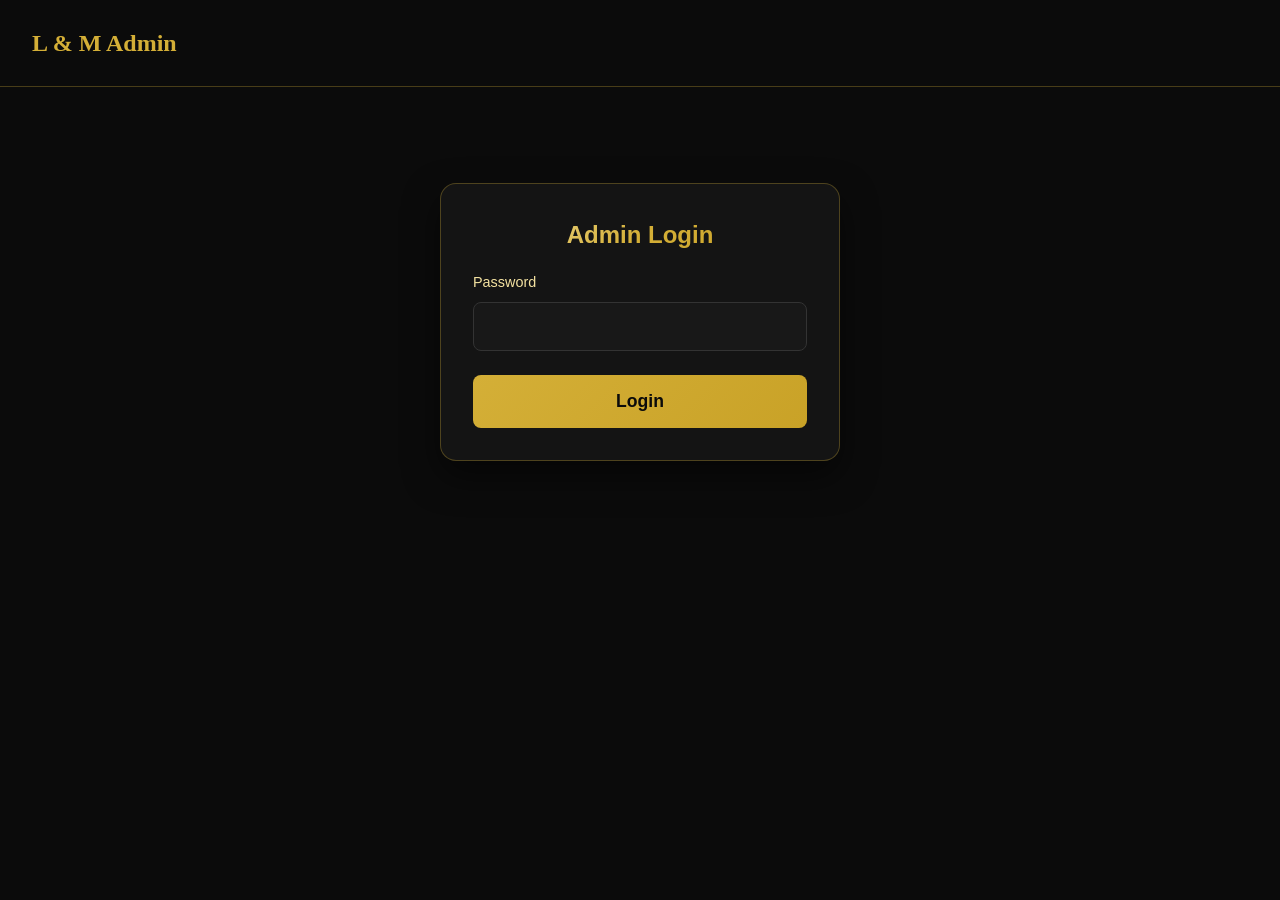
==== admin.html @ 148a51a2 "Add files via upload" ====
<!DOCTYPE html>
<html lang="en">
<head>
  <meta charset="UTF-8">
  <meta name="viewport" content="width=device-width, initial-scale=1.0">
  <title>Admin Dashboard — Lina & Moustafa</title>
  <link rel="stylesheet" href="css/style.css">
  <link rel="stylesheet" href="css/admin.css">
</head>
<body>
  <header>
    <a href="index.html" class="brand">L & M Admin</a>
  </header>

  <main class="container">
    <!-- Password Protection -->
    <div id="admin-login" class="form-card" style="max-width: 400px; margin: 4rem auto;">
      <h2 style="text-align:center; margin-bottom:1rem;" class="gold-gradient-text">Admin Login</h2>
      <div class="form-group">
        <label>Password</label>
        <input type="password" id="admin-pass" class="form-control">
      </div>
      <button class="btn-primary" onclick="checkAdminAuth()">Login</button>
    </div>

    <!-- Protected Dashboard Area -->
    <div id="admin-dashboard" style="display: none;">
      <!-- Stats -->
      <div class="stats-grid">
        <div class="stat-card">
          <div class="stat-number" id="stat-total">0</div>
          <div>Total Submissions</div>
        </div>
        <div class="stat-card">
          <div class="stat-number" id="stat-approved">0</div>
          <div>Approved Messages</div>
        </div>
        <div class="stat-card">
          <div class="stat-number" id="stat-pending">0</div>
          <div>Pending Approval</div>
        </div>
      </div>

      <!-- Config Form -->
      <div class="form-card">
        <h3 style="color:var(--soft-gold); margin-bottom:1rem;">Backend Configuration Settings</h3>
        <div class="form-group">
          <label>Google Apps Script Backend URL</label>
          <input type="url" id="cfg-apps-script" class="form-control" placeholder="https://script.google.com/macros/s/.../exec">
          <small style="color:var(--text-muted)">The backend URL receiving memory submissions.</small>
        </div>
        <div class="form-group">
          <label>Google Drive Folder ID</label>
          <input type="text" id="cfg-drive-folder" class="form-control" placeholder="1ABC123XYZ">
        </div>
        <div class="form-group">
          <label>Google Sheet ID</label>
          <input type="text" id="cfg-sheet-id" class="form-control" placeholder="1ABC123XYZ">
        </div>
        <button class="btn-primary" style="width:auto; padding:0.6rem 1.2rem;" onclick="saveAdminConfig()">Save Configuration</button>
      </div>

      <!-- Submissions Management Table -->
      <div class="form-card">
        <h3 style="color:var(--soft-gold); margin-bottom:1rem;">Guest Submissions</h3>
        <table class="admin-table">
          <thead>
            <tr>
              <th>Date</th>
              <th>Name</th>
              <th>Relationship</th>
              <th>Message</th>
              <th>Status</th>
              <th>Actions</th>
            </tr>
          </thead>
          <tbody id="admin-submissions-body"></tbody>
        </table>
      </div>
    </div>
  </main>

  <script src="js/config.js"></script>
  <script src="js/admin.js"></script>
</body>
</html>
---- css/style.css ----
:root {
  --bg-color: #0B0B0B;
  --card-bg: #141414;
  --primary-gold: #D4AF37;
  --soft-gold: #F4E2A1;
  --accent-gold: #C9A227;
  --white: #FFFFFF;
  --text-muted: #A0A0A0;
  --border-gold: rgba(212, 175, 55, 0.3);
  --font-serif: 'Playfair Display', serif;
  --font-sans: 'Inter', sans-serif;
}

* {
  box-sizing: border-box;
  margin: 0;
  padding: 0;
}

body {
  background-color: var(--bg-color);
  color: var(--white);
  font-family: var(--font-sans);
  line-height: 1.6;
  min-height: 100vh;
  display: flex;
  flex-direction: column;
}

.gold-gradient-text {
  background: linear-gradient(135deg, var(--soft-gold) 0%, var(--primary-gold) 50%, var(--accent-gold) 100%);
  -webkit-background-clip: text;
  -webkit-text-fill-color: transparent;
}

header {
  display: flex;
  justify-content: space-between;
  align-items: center;
  padding: 1.5rem 2rem;
  border-bottom: 1px solid var(--border-gold);
}

.brand {
  font-family: var(--font-serif);
  font-size: 1.5rem;
  font-weight: 700;
  color: var(--primary-gold);
  text-decoration: none;
}

.lang-switch {
  display: flex;
  gap: 0.5rem;
  background: #1F1F1F;
  padding: 0.25rem;
  border-radius: 20px;
  border: 1px solid var(--border-gold);
}

.lang-btn {
  background: transparent;
  border: none;
  color: var(--text-muted);
  padding: 0.4rem 0.8rem;
  border-radius: 15px;
  cursor: pointer;
  font-size: 0.85rem;
  transition: all 0.3s ease;
}

.lang-btn.active {
  background: var(--primary-gold);
  color: var(--bg-color);
  font-weight: bold;
}

.container {
  width: 100%;
  max-width: 800px;
  margin: 0 auto;
  padding: 2rem 1.5rem;
}

.hero {
  text-align: center;
  margin-bottom: 3rem;
}

.hero-img-wrapper {
  width: 180px;
  height: 180px;
  margin: 0 auto 1.5rem;
  border-radius: 50%;
  padding: 5px;
  background: linear-gradient(135deg, var(--soft-gold), var(--accent-gold));
  box-shadow: 0 10px 30px rgba(212, 175, 55, 0.2);
}

.hero-img {
  width: 100%;
  height: 100%;
  object-fit: cover;
  border-radius: 50%;
}

.hero h1 {
  font-family: var(--font-serif);
  font-size: 2.8rem;
  margin-bottom: 0.5rem;
}

.hero p {
  color: var(--text-muted);
  font-size: 1.1rem;
  max-width: 600px;
  margin: 0 auto 1.5rem;
}

.form-card {
  background: var(--card-bg);
  border: 1px solid var(--border-gold);
  border-radius: 16px;
  padding: 2rem;
  box-shadow: 0 15px 35px rgba(0,0,0,0.5);
  margin-bottom: 2rem;
}

.form-group {
  margin-bottom: 1.5rem;
}

.form-group label {
  display: block;
  font-size: 0.9rem;
  color: var(--soft-gold);
  margin-bottom: 0.5rem;
}

.form-control {
  width: 100%;
  padding: 0.9rem 1rem;
  background: #181818;
  border: 1px solid #333;
  border-radius: 8px;
  color: var(--white);
  font-size: 1rem;
  transition: border-color 0.3s ease;
}

.form-control:focus {
  outline: none;
  border-color: var(--primary-gold);
}

textarea.form-control {
  resize: vertical;
  min-height: 120px;
}

.media-section {
  border-top: 1px solid rgba(255,255,255,0.1);
  padding-top: 1.5rem;
  margin-top: 1.5rem;
}

.record-grid {
  display: grid;
  grid-template-columns: 1fr 1fr;
  gap: 1rem;
  margin-bottom: 1rem;
}

.btn-record {
  background: #222;
  border: 1px solid var(--border-gold);
  color: var(--white);
  padding: 0.8rem;
  border-radius: 8px;
  cursor: pointer;
  display: flex;
  align-items: center;
  justify-content: center;
  gap: 0.5rem;
  transition: all 0.3s;
}

.btn-record:hover {
  background: var(--primary-gold);
  color: var(--bg-color);
}

.recording-preview {
  margin-top: 1rem;
  display: flex;
  flex-direction: column;
  gap: 0.5rem;
}

.btn-primary {
  width: 100%;
  background: linear-gradient(135deg, var(--primary-gold), var(--accent-gold));
  color: var(--bg-color);
  font-weight: bold;
  font-size: 1.1rem;
  padding: 1rem;
  border: none;
  border-radius: 8px;
  cursor: pointer;
  transition: transform 0.2s, box-shadow 0.2s;
}

.btn-primary:hover {
  transform: translateY(-2px);
  box-shadow: 0 8px 20px rgba(212, 175, 55, 0.3);
}

.thank-you-card {
  text-align: center;
  padding: 3rem 1.5rem;
}

.thank-you-card h2 {
  font-family: var(--font-serif);
  font-size: 2.5rem;
  color: var(--primary-gold);
  margin-bottom: 1rem;
}

.wall-grid {
  display: grid;
  grid-template-columns: repeat(auto-fill, minmax(280px, 1fr));
  gap: 1.5rem;
  margin-top: 2rem;
}

.wall-card {
  background: var(--card-bg);
  border: 1px solid var(--border-gold);
  border-radius: 12px;
  padding: 1.5rem;
  position: relative;
}

.wall-card .guest-name {
  font-family: var(--font-serif);
  color: var(--soft-gold);
  font-size: 1.2rem;
  margin-bottom: 0.25rem;
}

.wall-card .guest-rel {
  font-size: 0.75rem;
  color: var(--text-muted);
  text-transform: uppercase;
  letter-spacing: 1px;
  margin-bottom: 1rem;
}

.wall-card .guest-msg {
  color: var(--white);
  font-size: 0.95rem;
}

footer {
  margin-top: auto;
  text-align: center;
  padding: 2rem;
  border-top: 1px solid var(--border-gold);
  font-size: 0.85rem;
  color: var(--text-muted);
}

@media (max-width: 600px) {
  .record-grid {
    grid-template-columns: 1fr;
  }
}
---- css/admin.css ----
.admin-dashboard {
  display: grid;
  grid-template-columns: 1fr;
  gap: 2rem;
}

.stats-grid {
  display: grid;
  grid-template-columns: repeat(auto-fit, minmax(200px, 1fr));
  gap: 1rem;
  margin-bottom: 2rem;
}

.stat-card {
  background: var(--card-bg);
  border: 1px solid var(--border-gold);
  border-radius: 12px;
  padding: 1.5rem;
  text-align: center;
}

.stat-number {
  font-size: 2.5rem;
  font-family: var(--font-serif);
  color: var(--primary-gold);
}

.admin-table {
  width: 100%;
  border-collapse: collapse;
  margin-top: 1rem;
  background: var(--card-bg);
  border-radius: 8px;
  overflow: hidden;
}

.admin-table th, .admin-table td {
  padding: 1rem;
  text-align: left;
  border-bottom: 1px solid #222;
}

.admin-table th {
  background: #1a1a1a;
  color: var(--soft-gold);
}

.badge {
  padding: 0.25rem 0.6rem;
  border-radius: 12px;
  font-size: 0.75rem;
  font-weight: bold;
}

.badge-approved { background: rgba(40, 167, 69, 0.2); color: #28a745; }
.badge-pending { background: rgba(255, 193, 7, 0.2); color: #ffc107; }

.btn-sm {
  padding: 0.4rem 0.8rem;
  font-size: 0.8rem;
  border-radius: 4px;
  border: none;
  cursor: pointer;
  margin-right: 0.25rem;
}

.btn-approve { background: #28a745; color: white; }
.btn-reject { background: #dc3545; color: white; }
.btn-delete { background: #6c757d; color: white; }
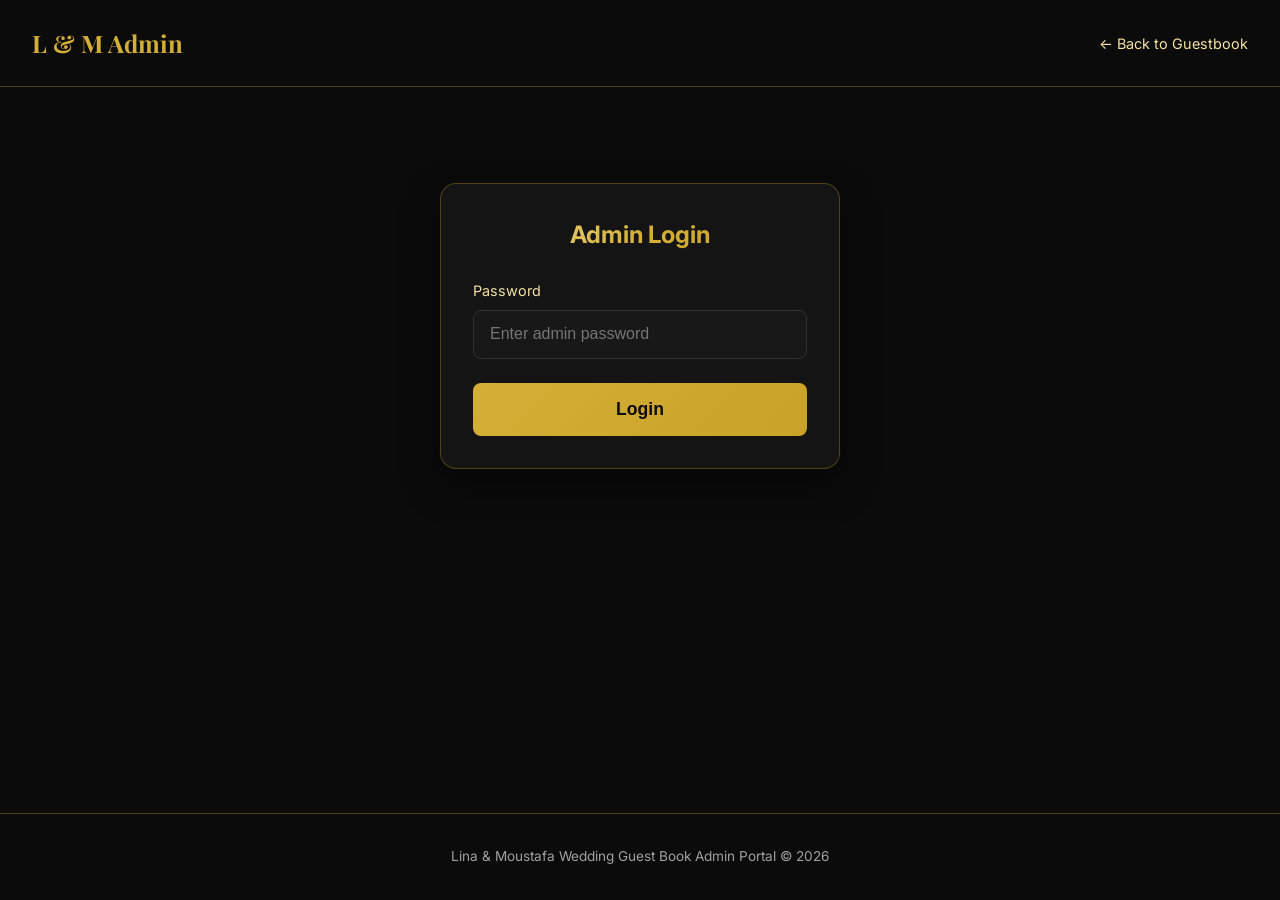
==== commit 8ba729ae: "Refactor admin.html for improved structure and clarity" ====
--- a/admin.html
+++ b/admin.html
@@ -6,26 +6,29 @@
   <title>Admin Dashboard — Lina & Moustafa</title>
   <link rel="stylesheet" href="css/style.css">
   <link rel="stylesheet" href="css/admin.css">
+  <link href="https://fonts.googleapis.com/css2?family=Inter:wght@300;400;600&family=Playfair+Display:ital,wght@0,600;0,700;1,400&display=swap" rel="stylesheet">
 </head>
 <body>
   <header>
     <a href="index.html" class="brand">L & M Admin</a>
+    <a href="index.html" style="color: var(--soft-gold); text-decoration: none; font-size: 0.9rem;">← Back to Guestbook</a>
   </header>
 
   <main class="container">
-    <!-- Password Protection -->
+    <!-- Password Protection Form -->
     <div id="admin-login" class="form-card" style="max-width: 400px; margin: 4rem auto;">
-      <h2 style="text-align:center; margin-bottom:1rem;" class="gold-gradient-text">Admin Login</h2>
+      <h2 style="text-align:center; margin-bottom:1.5rem;" class="gold-gradient-text">Admin Login</h2>
       <div class="form-group">
-        <label>Password</label>
-        <input type="password" id="admin-pass" class="form-control">
+        <label for="admin-pass">Password</label>
+        <input type="password" id="admin-pass" class="form-control" placeholder="Enter admin password">
       </div>
-      <button class="btn-primary" onclick="checkAdminAuth()">Login</button>
+      <button type="button" class="btn-primary" onclick="checkAdminAuth()">Login</button>
     </div>
 
     <!-- Protected Dashboard Area -->
     <div id="admin-dashboard" style="display: none;">
-      <!-- Stats -->
+      
+      <!-- Stats Overview -->
       <div class="stats-grid">
         <div class="stat-card">
           <div class="stat-number" id="stat-total">0</div>
@@ -41,27 +44,39 @@
         </div>
       </div>
 
-      <!-- Config Form -->
+      <!-- Configuration Settings -->
       <div class="form-card">
         <h3 style="color:var(--soft-gold); margin-bottom:1rem;">Backend Configuration Settings</h3>
+        
         <div class="form-group">
-          <label>Google Apps Script Backend URL</label>
-          <input type="url" id="cfg-apps-script" class="form-control" placeholder="https://script.google.com/macros/s/.../exec">
-          <small style="color:var(--text-muted)">The backend URL receiving memory submissions.</small>
+          <label for="cfg-apps-script">Google Apps Script Backend URL</label>
+          <input type="url" id="cfg-apps-script" class="form-control" placeholder="https://script.google.com/macros/s/XXXXXXXX/exec">
+          <small style="color:var(--text-muted); display:block; margin-top:0.25rem;">
+            This is the web app URL that receives guest submissions and manages Google Sheets/Drive.
+          </small>
         </div>
+
         <div class="form-group">
-          <label>Google Drive Folder ID</label>
+          <label for="cfg-drive-folder">Google Drive Folder ID</label>
           <input type="text" id="cfg-drive-folder" class="form-control" placeholder="1ABC123XYZ">
+          <small style="color:var(--text-muted); display:block; margin-top:0.25rem;">
+            ID extracted from your Drive folder link (e.g. drive.google.com/drive/folders/<strong>1ABC123XYZ</strong>).
+          </small>
         </div>
+
         <div class="form-group">
-          <label>Google Sheet ID</label>
+          <label for="cfg-sheet-id">Google Sheet ID</label>
           <input type="text" id="cfg-sheet-id" class="form-control" placeholder="1ABC123XYZ">
+          <small style="color:var(--text-muted); display:block; margin-top:0.25rem;">
+            ID extracted from your Sheet URL (e.g. docs.google.com/spreadsheets/d/<strong>1ABC123XYZ</strong>/edit).
+          </small>
         </div>
-        <button class="btn-primary" style="width:auto; padding:0.6rem 1.2rem;" onclick="saveAdminConfig()">Save Configuration</button>
+
+        <button type="button" class="btn-primary" style="width:auto; padding:0.7rem 1.5rem;" onclick="saveAdminConfig()">Save Configuration</button>
       </div>
 
       <!-- Submissions Management Table -->
-      <div class="form-card">
+      <div class="form-card" style="overflow-x: auto;">
         <h3 style="color:var(--soft-gold); margin-bottom:1rem;">Guest Submissions</h3>
         <table class="admin-table">
           <thead>
@@ -74,13 +89,23 @@
               <th>Actions</th>
             </tr>
           </thead>
-          <tbody id="admin-submissions-body"></tbody>
+          <tbody id="admin-submissions-body">
+            <tr>
+              <td colspan="6" style="text-align:center; color: var(--text-muted);">Loading submissions...</td>
+            </tr>
+          </tbody>
         </table>
       </div>
+
     </div>
   </main>
 
+  <footer>
+    <p>Lina & Moustafa Wedding Guest Book Admin Portal &copy; 2026</p>
+  </footer>
+
+  <!-- Scripts must be loaded in this exact order -->
   <script src="js/config.js"></script>
   <script src="js/admin.js"></script>
 </body>
-</html>+</html>
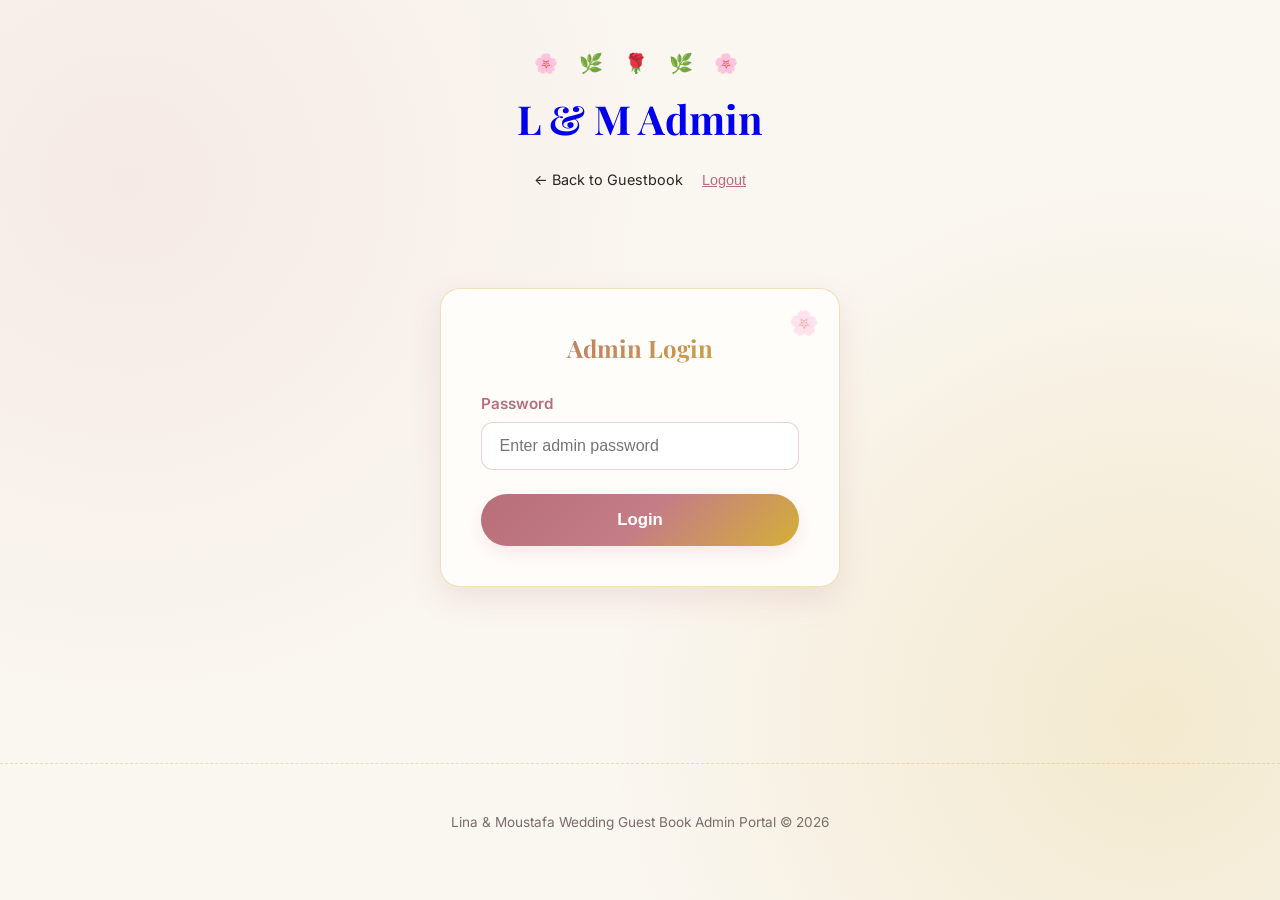
==== commit 68044055: "Enhance admin.html with logout button and sync settings Updated the admin interface to include a log" ====
--- a/admin.html
+++ b/admin.html
@@ -11,7 +11,10 @@
 <body>
   <header>
     <a href="index.html" class="brand">L & M Admin</a>
-    <a href="index.html" style="color: var(--soft-gold); text-decoration: none; font-size: 0.9rem;">← Back to Guestbook</a>
+    <div style="margin-top:0.5rem;">
+      <a href="index.html" style="color: var(--soft-gold); text-decoration: none; font-size: 0.9rem; margin-right: 15px;">← Back to Guestbook</a>
+      <button type="button" onclick="adminLogout()" style="background:none; border:none; color: var(--rose-gold); cursor:pointer; font-size:0.9rem; text-decoration:underline;">Logout</button>
+    </div>
   </header>
 
   <main class="container">
@@ -44,40 +47,9 @@
         </div>
       </div>
 
-      <!-- Configuration Settings -->
-      <div class="form-card">
-        <h3 style="color:var(--soft-gold); margin-bottom:1rem;">Backend Configuration Settings</h3>
-        
-        <div class="form-group">
-          <label for="cfg-apps-script">Google Apps Script Backend URL</label>
-          <input type="url" id="cfg-apps-script" class="form-control" placeholder="https://script.google.com/macros/s/XXXXXXXX/exec">
-          <small style="color:var(--text-muted); display:block; margin-top:0.25rem;">
-            This is the web app URL that receives guest submissions and manages Google Sheets/Drive.
-          </small>
-        </div>
-
-        <div class="form-group">
-          <label for="cfg-drive-folder">Google Drive Folder ID</label>
-          <input type="text" id="cfg-drive-folder" class="form-control" placeholder="1ABC123XYZ">
-          <small style="color:var(--text-muted); display:block; margin-top:0.25rem;">
-            ID extracted from your Drive folder link (e.g. drive.google.com/drive/folders/<strong>1ABC123XYZ</strong>).
-          </small>
-        </div>
-
-        <div class="form-group">
-          <label for="cfg-sheet-id">Google Sheet ID</label>
-          <input type="text" id="cfg-sheet-id" class="form-control" placeholder="1ABC123XYZ">
-          <small style="color:var(--text-muted); display:block; margin-top:0.25rem;">
-            ID extracted from your Sheet URL (e.g. docs.google.com/spreadsheets/d/<strong>1ABC123XYZ</strong>/edit).
-          </small>
-        </div>
-
-        <button type="button" class="btn-primary" style="width:auto; padding:0.7rem 1.5rem;" onclick="saveAdminConfig()">Save Configuration</button>
-      </div>
-
-      <!-- Submissions Management Table -->
+      <!-- MAIN FOCUS: Submissions Approval Table -->
       <div class="form-card" style="overflow-x: auto;">
-        <h3 style="color:var(--soft-gold); margin-bottom:1rem;">Guest Submissions</h3>
+        <h3 style="color:var(--rose-gold); margin-bottom:1rem; font-family:'Playfair Display', serif;">Guest Submissions Approval</h3>
         <table class="admin-table">
           <thead>
             <tr>
@@ -97,6 +69,31 @@
         </table>
       </div>
 
+      <!-- COLLAPSED / SECONDARY: Backend Sync Settings -->
+      <details class="config-drawer">
+        <summary class="config-summary">
+          ⚙️ Google Sync & Backend Configurations
+        </summary>
+        <div class="config-content">
+          <div class="form-group">
+            <label for="cfg-apps-script">Google Apps Script Backend URL</label>
+            <input type="url" id="cfg-apps-script" class="form-control" placeholder="https://script.google.com/macros/s/XXXXXXXX/exec">
+          </div>
+
+          <div class="form-group">
+            <label for="cfg-drive-folder">Google Drive Folder ID</label>
+            <input type="text" id="cfg-drive-folder" class="form-control" placeholder="1ABC123XYZ">
+          </div>
+
+          <div class="form-group">
+            <label for="cfg-sheet-id">Google Sheet ID</label>
+            <input type="text" id="cfg-sheet-id" class="form-control" placeholder="1ABC123XYZ">
+          </div>
+
+          <button type="button" class="btn-primary" style="width:auto; padding:0.6rem 1.2rem; font-size:0.9rem;" onclick="saveAdminConfig()">Save Sync Settings</button>
+        </div>
+      </details>
+
     </div>
   </main>
 
@@ -104,7 +101,6 @@
     <p>Lina & Moustafa Wedding Guest Book Admin Portal &copy; 2026</p>
   </footer>
 
-  <!-- Scripts must be loaded in this exact order -->
   <script src="js/config.js"></script>
   <script src="js/admin.js"></script>
 </body>
--- a/css/style.css
+++ b/css/style.css
@@ -1,16 +1,22 @@
+/* ==========================================================================
+   Lina & Moustafa — Floral Luxury Rose Gold Theme
+   ========================================================================== */
+
 :root {
-  --bg-color: #0B0B0B;
-  --card-bg: #141414;
-  --primary-gold: #D4AF37;
-  --soft-gold: #F4E2A1;
-  --accent-gold: #C9A227;
-  --white: #FFFFFF;
-  --text-muted: #A0A0A0;
-  --border-gold: rgba(212, 175, 55, 0.3);
-  --font-serif: 'Playfair Display', serif;
-  --font-sans: 'Inter', sans-serif;
-}
-
+  --rose-gold: #b76e79;
+  --rose-gold-light: #e8c5c8;
+  --champagne-gold: #d4af37;
+  --soft-cream: #faf6f0;
+  --pure-cream: #fffdfa;
+  --blush-pink: #fcedec;
+  --dark-charcoal: #2c2523;
+  --text-muted: #7a6e6b;
+  --border-gold: rgba(212, 175, 55, 0.35);
+  --shadow-rose: rgba(183, 110, 121, 0.15);
+  --radius-card: 20px;
+}
+
+/* Global Reset & Base Styling */
 * {
   box-sizing: border-box;
   margin: 0;
@@ -18,261 +24,208 @@
 }
 
 body {
-  background-color: var(--bg-color);
-  color: var(--white);
-  font-family: var(--font-sans);
+  font-family: 'Inter', sans-serif;
+  background-color: var(--soft-cream);
+  background-image: 
+    radial-gradient(circle at 10% 20%, rgba(232, 197, 200, 0.25) 0%, transparent 40%),
+    radial-gradient(circle at 90% 80%, rgba(212, 175, 55, 0.18) 0%, transparent 40%);
+  color: var(--dark-charcoal);
+  min-height: 100vh;
   line-height: 1.6;
-  min-height: 100vh;
-  display: flex;
-  flex-direction: column;
+  overflow-x: hidden;
+}
+
+/* Typography & Headings */
+h1, h2, h3, .brand {
+  font-family: 'Playfair Display', serif;
 }
 
 .gold-gradient-text {
-  background: linear-gradient(135deg, var(--soft-gold) 0%, var(--primary-gold) 50%, var(--accent-gold) 100%);
+  background: linear-gradient(135deg, var(--rose-gold) 0%, var(--champagne-gold) 100%);
   -webkit-background-clip: text;
   -webkit-text-fill-color: transparent;
 }
 
+/* Floral Ring Header Frame */
 header {
-  display: flex;
-  justify-content: space-between;
-  align-items: center;
-  padding: 1.5rem 2rem;
-  border-bottom: 1px solid var(--border-gold);
+  position: relative;
+  text-align: center;
+  padding: 3rem 1rem 2rem;
+}
+
+header::before {
+  content: '🌸 🌿 🌹 🌿 🌸';
+  display: block;
+  font-size: 1.2rem;
+  letter-spacing: 0.5rem;
+  margin-bottom: 0.5rem;
+  opacity: 0.85;
 }
 
 .brand {
-  font-family: var(--font-serif);
+  font-size: 2.5rem;
+  font-weight: 700;
+  text-decoration: none;
+  display: inline-block;
+  margin-bottom: 0.5rem;
+}
+
+/* Container */
+.container {
+  max-width: 1000px;
+  margin: 0 auto;
+  padding: 0 1.5rem 4rem;
+}
+
+/* Form Cards & Glassmorphism */
+.form-card {
+  background: var(--pure-cream);
+  border-radius: var(--radius-card);
+  padding: 2.5rem;
+  border: 1px solid var(--border-gold);
+  box-shadow: 0 12px 30px var(--shadow-rose), inset 0 0 15px rgba(255, 255, 255, 0.8);
+  margin-bottom: 2.5rem;
+  position: relative;
+  overflow: hidden;
+}
+
+.form-card::after {
+  content: '🌸';
+  position: absolute;
+  top: 15px;
+  right: 20px;
   font-size: 1.5rem;
-  font-weight: 700;
-  color: var(--primary-gold);
-  text-decoration: none;
-}
-
-.lang-switch {
-  display: flex;
-  gap: 0.5rem;
-  background: #1F1F1F;
-  padding: 0.25rem;
-  border-radius: 20px;
-  border: 1px solid var(--border-gold);
-}
-
-.lang-btn {
-  background: transparent;
-  border: none;
-  color: var(--text-muted);
-  padding: 0.4rem 0.8rem;
-  border-radius: 15px;
-  cursor: pointer;
-  font-size: 0.85rem;
-  transition: all 0.3s ease;
-}
-
-.lang-btn.active {
-  background: var(--primary-gold);
-  color: var(--bg-color);
-  font-weight: bold;
-}
-
-.container {
-  width: 100%;
-  max-width: 800px;
-  margin: 0 auto;
-  padding: 2rem 1.5rem;
-}
-
-.hero {
-  text-align: center;
-  margin-bottom: 3rem;
-}
-
-.hero-img-wrapper {
-  width: 180px;
-  height: 180px;
-  margin: 0 auto 1.5rem;
-  border-radius: 50%;
-  padding: 5px;
-  background: linear-gradient(135deg, var(--soft-gold), var(--accent-gold));
-  box-shadow: 0 10px 30px rgba(212, 175, 55, 0.2);
-}
-
-.hero-img {
-  width: 100%;
-  height: 100%;
-  object-fit: cover;
-  border-radius: 50%;
-}
-
-.hero h1 {
-  font-family: var(--font-serif);
-  font-size: 2.8rem;
-  margin-bottom: 0.5rem;
-}
-
-.hero p {
-  color: var(--text-muted);
-  font-size: 1.1rem;
-  max-width: 600px;
-  margin: 0 auto 1.5rem;
-}
-
-.form-card {
-  background: var(--card-bg);
-  border: 1px solid var(--border-gold);
-  border-radius: 16px;
-  padding: 2rem;
-  box-shadow: 0 15px 35px rgba(0,0,0,0.5);
-  margin-bottom: 2rem;
-}
-
+  opacity: 0.4;
+}
+
+/* Form Controls */
 .form-group {
   margin-bottom: 1.5rem;
 }
 
 .form-group label {
   display: block;
-  font-size: 0.9rem;
-  color: var(--soft-gold);
-  margin-bottom: 0.5rem;
+  font-size: 0.95rem;
+  font-weight: 600;
+  color: var(--rose-gold);
+  margin-bottom: 0.4rem;
 }
 
 .form-control {
   width: 100%;
-  padding: 0.9rem 1rem;
-  background: #181818;
-  border: 1px solid #333;
-  border-radius: 8px;
-  color: var(--white);
+  padding: 0.85rem 1.1rem;
+  border-radius: 12px;
+  border: 1px solid rgba(183, 110, 121, 0.3);
+  background: #ffffff;
+  color: var(--dark-charcoal);
   font-size: 1rem;
-  transition: border-color 0.3s ease;
+  transition: all 0.3s ease;
 }
 
 .form-control:focus {
   outline: none;
-  border-color: var(--primary-gold);
-}
-
-textarea.form-control {
-  resize: vertical;
-  min-height: 120px;
-}
-
-.media-section {
-  border-top: 1px solid rgba(255,255,255,0.1);
-  padding-top: 1.5rem;
-  margin-top: 1.5rem;
-}
-
-.record-grid {
-  display: grid;
-  grid-template-columns: 1fr 1fr;
-  gap: 1rem;
-  margin-bottom: 1rem;
-}
-
-.btn-record {
-  background: #222;
-  border: 1px solid var(--border-gold);
-  color: var(--white);
-  padding: 0.8rem;
-  border-radius: 8px;
-  cursor: pointer;
-  display: flex;
-  align-items: center;
-  justify-content: center;
-  gap: 0.5rem;
-  transition: all 0.3s;
-}
-
-.btn-record:hover {
-  background: var(--primary-gold);
-  color: var(--bg-color);
-}
-
-.recording-preview {
-  margin-top: 1rem;
-  display: flex;
-  flex-direction: column;
-  gap: 0.5rem;
-}
-
+  border-color: var(--rose-gold);
+  box-shadow: 0 0 0 4px rgba(183, 110, 121, 0.15);
+}
+
+/* Buttons */
 .btn-primary {
   width: 100%;
-  background: linear-gradient(135deg, var(--primary-gold), var(--accent-gold));
-  color: var(--bg-color);
-  font-weight: bold;
-  font-size: 1.1rem;
   padding: 1rem;
   border: none;
-  border-radius: 8px;
+  border-radius: 30px;
+  background: linear-gradient(135deg, var(--rose-gold) 0%, #c47c87 50%, var(--champagne-gold) 100%);
+  color: white;
+  font-weight: 600;
+  font-size: 1.05rem;
   cursor: pointer;
-  transition: transform 0.2s, box-shadow 0.2s;
+  box-shadow: 0 6px 20px var(--shadow-rose);
+  transition: transform 0.2s ease, box-shadow 0.2s ease;
 }
 
 .btn-primary:hover {
   transform: translateY(-2px);
-  box-shadow: 0 8px 20px rgba(212, 175, 55, 0.3);
-}
-
-.thank-you-card {
-  text-align: center;
-  padding: 3rem 1.5rem;
-}
-
-.thank-you-card h2 {
-  font-family: var(--font-serif);
-  font-size: 2.5rem;
-  color: var(--primary-gold);
-  margin-bottom: 1rem;
-}
+  box-shadow: 0 10px 25px rgba(183, 110, 121, 0.3);
+}
+
+/* ==========================================================================
+   Guest Wall Cards Grid
+   ========================================================================== */
 
 .wall-grid {
   display: grid;
   grid-template-columns: repeat(auto-fill, minmax(280px, 1fr));
-  gap: 1.5rem;
+  gap: 1.8rem;
   margin-top: 2rem;
 }
 
 .wall-card {
-  background: var(--card-bg);
+  background: var(--pure-cream);
+  border-radius: var(--radius-card);
+  padding: 2rem 1.8rem;
   border: 1px solid var(--border-gold);
-  border-radius: 12px;
-  padding: 1.5rem;
-  position: relative;
-}
-
-.wall-card .guest-name {
-  font-family: var(--font-serif);
-  color: var(--soft-gold);
-  font-size: 1.2rem;
-  margin-bottom: 0.25rem;
-}
-
-.wall-card .guest-rel {
-  font-size: 0.75rem;
+  box-shadow: 0 8px 20px var(--shadow-rose);
+  position: relative;
+  transition: transform 0.3s ease, box-shadow 0.3s ease;
+  animation: fadeIn 0.6s ease-out forwards;
+}
+
+.wall-card:hover {
+  transform: translateY(-6px) rotate(-0.5deg);
+  box-shadow: 0 14px 28px rgba(183, 110, 121, 0.25);
+}
+
+/* Floral Ring Ribbon Accent on Card */
+.wall-card::before {
+  content: '💍';
+  position: absolute;
+  top: -12px;
+  left: 50%;
+  transform: translateX(-50%);
+  background: var(--pure-cream);
+  padding: 0 8px;
+  font-size: 1.1rem;
+}
+
+.guest-name {
+  font-family: 'Playfair Display', serif;
+  font-size: 1.35rem;
+  font-weight: 700;
+  color: var(--rose-gold);
+  margin-bottom: 0.2rem;
+  text-align: center;
+}
+
+.guest-rel {
+  font-size: 0.8rem;
+  text-transform: uppercase;
+  letter-spacing: 1.5px;
+  color: var(--champagne-gold);
+  font-weight: 600;
+  text-align: center;
+  margin-bottom: 1.2rem;
+}
+
+.guest-msg {
+  font-style: italic;
+  font-size: 0.98rem;
+  color: var(--dark-charcoal);
+  line-height: 1.7;
+  text-align: center;
+  position: relative;
+}
+
+/* Footer */
+footer {
+  text-align: center;
+  padding: 3rem 1rem;
   color: var(--text-muted);
-  text-transform: uppercase;
-  letter-spacing: 1px;
-  margin-bottom: 1rem;
-}
-
-.wall-card .guest-msg {
-  color: var(--white);
-  font-size: 0.95rem;
-}
-
-footer {
-  margin-top: auto;
-  text-align: center;
-  padding: 2rem;
-  border-top: 1px solid var(--border-gold);
   font-size: 0.85rem;
-  color: var(--text-muted);
-}
-
-@media (max-width: 600px) {
-  .record-grid {
-    grid-template-columns: 1fr;
-  }
-}+  border-top: 1px dashed var(--border-gold);
+  margin-top: 3rem;
+}
+
+@keyframes fadeIn {
+  from { opacity: 0; transform: translateY(15px); }
+  to { opacity: 1; transform: translateY(0); }
+}
--- a/css/admin.css
+++ b/css/admin.css
@@ -1,69 +1,117 @@
-.admin-dashboard {
-  display: grid;
-  grid-template-columns: 1fr;
-  gap: 2rem;
-}
+/* ==========================================================================
+   Admin Portal — Rose Gold & Champagne Styling
+   ========================================================================== */
 
 .stats-grid {
   display: grid;
   grid-template-columns: repeat(auto-fit, minmax(200px, 1fr));
-  gap: 1rem;
+  gap: 1.5rem;
   margin-bottom: 2rem;
 }
 
 .stat-card {
-  background: var(--card-bg);
+  background: var(--pure-cream);
   border: 1px solid var(--border-gold);
-  border-radius: 12px;
+  border-radius: 16px;
   padding: 1.5rem;
   text-align: center;
+  box-shadow: 0 6px 16px var(--shadow-rose);
 }
 
 .stat-number {
+  font-family: 'Playfair Display', serif;
   font-size: 2.5rem;
-  font-family: var(--font-serif);
-  color: var(--primary-gold);
+  font-weight: 700;
+  color: var(--rose-gold);
 }
 
+/* Admin Table Styling */
 .admin-table {
   width: 100%;
   border-collapse: collapse;
   margin-top: 1rem;
-  background: var(--card-bg);
-  border-radius: 8px;
+  background: white;
+  border-radius: 12px;
   overflow: hidden;
 }
 
-.admin-table th, .admin-table td {
-  padding: 1rem;
+.admin-table th, 
+.admin-table td {
+  padding: 1rem 1.2rem;
   text-align: left;
-  border-bottom: 1px solid #222;
+  border-bottom: 1px solid rgba(183, 110, 121, 0.15);
+  font-size: 0.92rem;
 }
 
 .admin-table th {
-  background: #1a1a1a;
-  color: var(--soft-gold);
+  background: var(--blush-pink);
+  color: var(--rose-gold);
+  font-family: 'Playfair Display', serif;
+  font-size: 1rem;
+  font-weight: 700;
 }
 
+/* Status Badges */
 .badge {
-  padding: 0.25rem 0.6rem;
-  border-radius: 12px;
+  display: inline-block;
+  padding: 0.35rem 0.75rem;
+  border-radius: 20px;
   font-size: 0.75rem;
-  font-weight: bold;
+  font-weight: 600;
+  text-transform: uppercase;
+  letter-spacing: 0.5px;
 }
 
-.badge-approved { background: rgba(40, 167, 69, 0.2); color: #28a745; }
-.badge-pending { background: rgba(255, 193, 7, 0.2); color: #ffc107; }
+.badge-approved {
+  background: #d4edda;
+  color: #155724;
+}
 
+.badge-pending {
+  background: #fff3cd;
+  color: #856404;
+}
+
+.badge-rejected {
+  background: #f8d7da;
+  color: #721c24;
+}
+
+/* Small Action Buttons */
 .btn-sm {
   padding: 0.4rem 0.8rem;
+  border: none;
+  border-radius: 15px;
   font-size: 0.8rem;
-  border-radius: 4px;
-  border: none;
+  font-weight: 600;
   cursor: pointer;
-  margin-right: 0.25rem;
+  transition: all 0.2s ease;
+  margin-right: 0.3rem;
 }
 
-.btn-approve { background: #28a745; color: white; }
-.btn-reject { background: #dc3545; color: white; }
-.btn-delete { background: #6c757d; color: white; }+.btn-approve {
+  background: var(--rose-gold);
+  color: white;
+}
+
+.btn-approve:hover {
+  background: #a25b66;
+}
+
+.btn-reject {
+  background: #e2e3e5;
+  color: #383d41;
+}
+
+.btn-reject:hover {
+  background: #d6d8db;
+}
+
+.btn-delete {
+  background: #dc3545;
+  color: white;
+}
+
+.btn-delete:hover {
+  background: #bd2130;
+}
